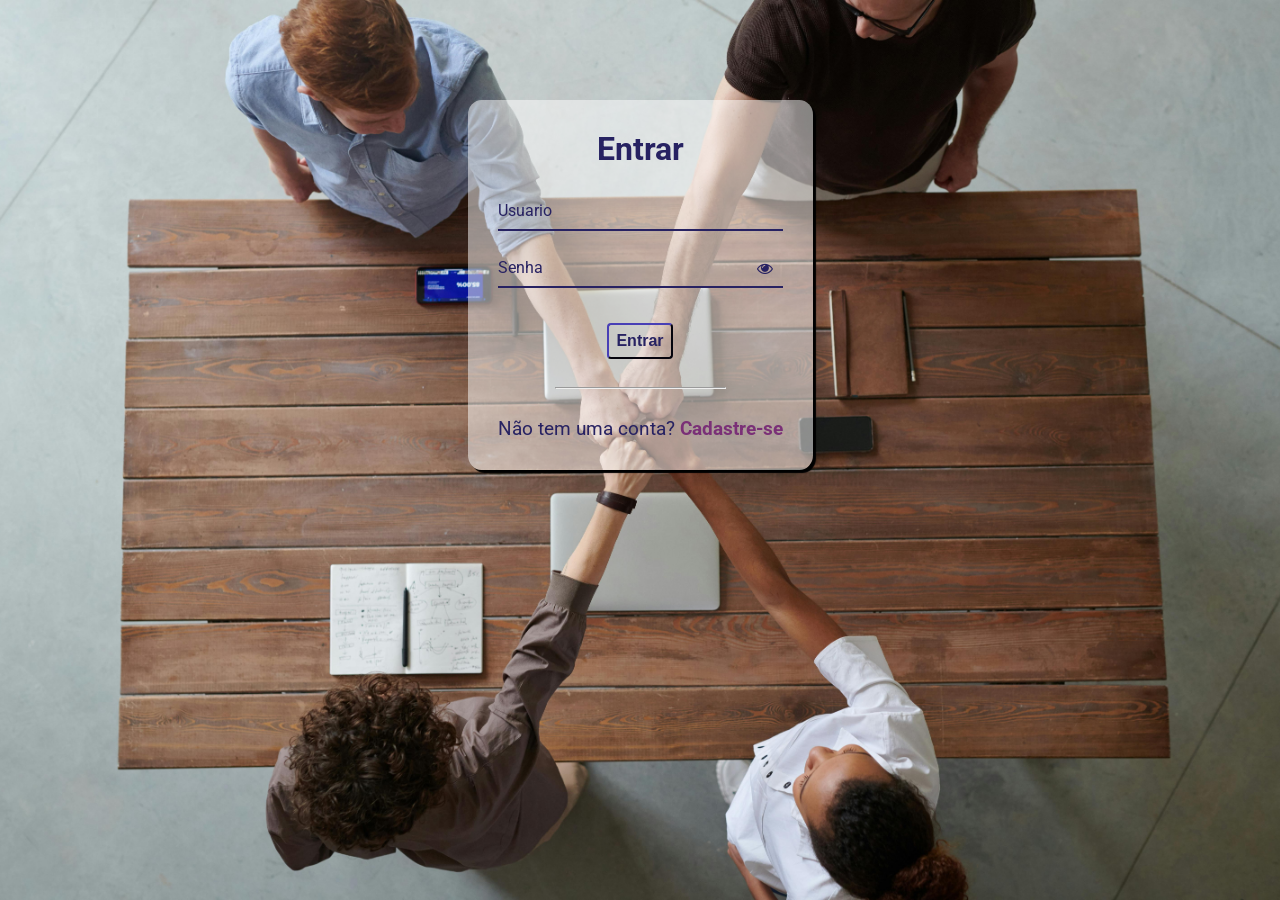
==== pages/index.html @ c63622c8 "Revert "Lista de Funcionários"" ====
<!DOCTYPE html>
<html lang="pt-BR">

<head>
  <!-- Metadados Iniciais -->
  <meta charset="UTF-8" />
  <meta http-equiv="X-UA-Compatible" content="IE=edge" />
  <meta name="viewport" content="width=device-width, initial-scale=1.0" />
  <meta name="description" content="Página principal do sistema de cadastro de funcionários" />
  <meta name="keywords" content="cadastro, funcionários, sistema" />
  <meta name="authors" content="Guilherme, Etienne, Paulo" />
  <!-- Título, Ícone da Página, Âncoras -->
  <link rel="stylesheet" href="../styles/index.css">
  <title>Início</title>
</head>

<body class="corpo">
  <header class="cabecalho">
    <h1 id="logado"></h1>
    <button class="clique_sair">Sair</button>
    <img src="../assets/logo_project.jpg" alt="Descrição da imagem" class="logo">
  </header>
  <main class="principal">
    <h2 class="saudacoes">Bem-vindo à Cadastro de funcionários!</h2>
    <div class="caixa_apresentacao">

    </div>
    <div class="caixa_apresentacao">

    </div>
    <div class="caixa_apresentacao">

    </div>
    <div class="container">
      <div class="card">
        <h1 class="forms_titulo">Entre com os dados do funcionário:</h1>

        <form class="formulario">

          <div class="label-float">
            <input type="text" id="Nome" required />
            <label id="userLabel" for="Nome">Nome:</label>
          </div>

          <div class="label-float">
            <input type="number" id="cpf" name="cpf" required>
            <label id="userlabel" for="cpf"> CPF: </label>
          </div>

          <div class="label-float">
            <input type="email" id="email" name="email" required>
            <label id="userLabel" for="email"> Email </label>
          </div>


          <div class="label-float">
            <input type="text" id="funcao" name="funcao" required>
            <label id="userLabel" for="função"> Função: </label>
          </div>

          <div class="label-float">
            <input type="number" id="salario" name="salario" required>
            <label id="userlabel" for="salario"> Salário líquido: </label>
          </div>
          <div class="label-float">
            <input type="number" id="salario" name="salario" required>
            <label id="userlabel" for="salario"> Salário bruto: </label>
          </div>


          <div class="justify-center">
            <button type="submit" class="enviar"> enviar </button>
          </div>

          <p><a href="signin.html">
              Entre
            </a></p>
        </form>
      </div>


      </form>
  </main>
  <footer class="rodape">
    <p>© <b>Cadastro de funcionários.</b> Todos os direitos reservados.</p>
  </footer>
  <script src="../scripts/index.js" defer></script>
</body>

</html>
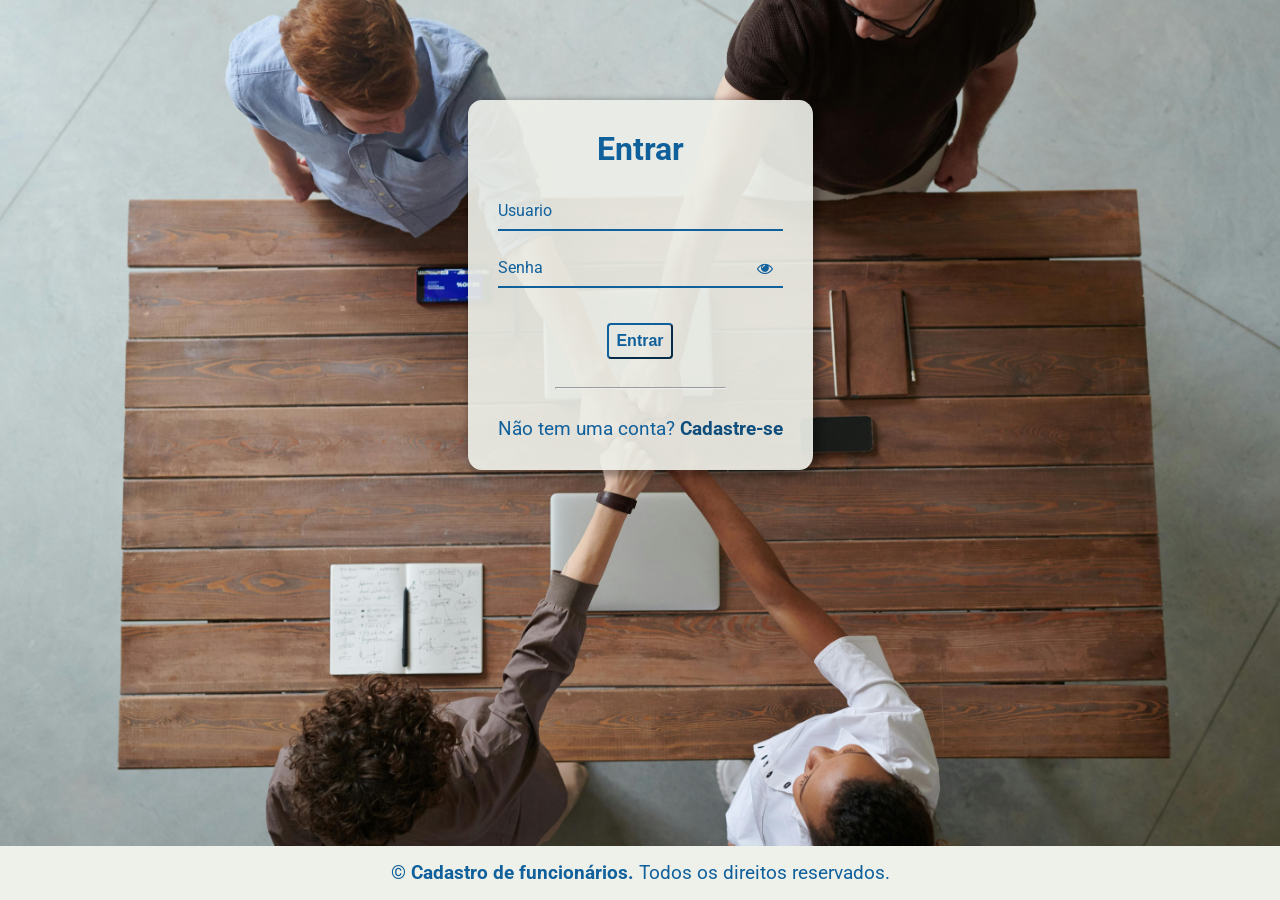
==== commit 32a7c7cc: "feat: adicona rodapé responsivo à página de login" ====
--- a/pages/index.html
+++ b/pages/index.html
@@ -1,90 +1,87 @@
-<!DOCTYPE html>
-<html lang="pt-BR">
-
-<head>
-  <!-- Metadados Iniciais -->
-  <meta charset="UTF-8" />
-  <meta http-equiv="X-UA-Compatible" content="IE=edge" />
-  <meta name="viewport" content="width=device-width, initial-scale=1.0" />
-  <meta name="description" content="Página principal do sistema de cadastro de funcionários" />
-  <meta name="keywords" content="cadastro, funcionários, sistema" />
-  <meta name="authors" content="Guilherme, Etienne, Paulo" />
-  <!-- Título, Ícone da Página, Âncoras -->
-  <link rel="stylesheet" href="../styles/index.css">
-  <title>Início</title>
-</head>
-
-<body class="corpo">
-  <header class="cabecalho">
-    <h1 id="logado"></h1>
-    <button class="clique_sair">Sair</button>
-    <img src="../assets/logo_project.jpg" alt="Descrição da imagem" class="logo">
-  </header>
-  <main class="principal">
-    <h2 class="saudacoes">Bem-vindo à Cadastro de funcionários!</h2>
-    <div class="caixa_apresentacao">
-
-    </div>
-    <div class="caixa_apresentacao">
-
-    </div>
-    <div class="caixa_apresentacao">
-
-    </div>
-    <div class="container">
-      <div class="card">
-        <h1 class="forms_titulo">Entre com os dados do funcionário:</h1>
-
-        <form class="formulario">
-
-          <div class="label-float">
-            <input type="text" id="Nome" required />
-            <label id="userLabel" for="Nome">Nome:</label>
-          </div>
-
-          <div class="label-float">
-            <input type="number" id="cpf" name="cpf" required>
-            <label id="userlabel" for="cpf"> CPF: </label>
-          </div>
-
-          <div class="label-float">
-            <input type="email" id="email" name="email" required>
-            <label id="userLabel" for="email"> Email </label>
-          </div>
-
-
-          <div class="label-float">
-            <input type="text" id="funcao" name="funcao" required>
-            <label id="userLabel" for="função"> Função: </label>
-          </div>
-
-          <div class="label-float">
-            <input type="number" id="salario" name="salario" required>
-            <label id="userlabel" for="salario"> Salário líquido: </label>
-          </div>
-          <div class="label-float">
-            <input type="number" id="salario" name="salario" required>
-            <label id="userlabel" for="salario"> Salário bruto: </label>
-          </div>
-
-
-          <div class="justify-center">
-            <button type="submit" class="enviar"> enviar </button>
-          </div>
-
-          <p><a href="signin.html">
-              Entre
-            </a></p>
-        </form>
-      </div>
-
-
-      </form>
-  </main>
-  <footer class="rodape">
-    <p>© <b>Cadastro de funcionários.</b> Todos os direitos reservados.</p>
-  </footer>
-  <script src="../scripts/index.js" defer></script>
-</body>
-
+<!DOCTYPE html>
+<html lang="pt-BR">
+
+<head>
+  <!-- Metadados Iniciais -->
+  <meta charset="UTF-8" />
+  <meta http-equiv="X-UA-Compatible" content="IE=edge" />
+  <meta name="viewport" content="width=device-width, initial-scale=1.0" />
+  <meta name="description" content="Página principal do sistema de cadastro de funcionários" />
+  <meta name="keywords" content="cadastro, funcionários, sistema" />
+  <meta name="authors" content="Guilherme, Etienne, Paulo, Júnior" />
+  <!-- Título, Ícone da Página, Âncoras -->
+  <link rel="stylesheet" href="../styles/index.css">
+  <title>Início</title>
+</head>
+
+<body class="corpo">
+  <header class="cabecalho">
+    <h1 id="logado"></h1>
+    <button class="clique_sair">Sair</button>
+    <img src="../assets/logo_project.jpg" alt="Descrição da imagem" class="logo">
+  </header>
+  <main class="principal">
+    <h2 class="saudacoes">Bem-vindo à Cadastro de funcionários!</h2>
+    <div class="caixa_apresentacao">
+
+    </div>
+    <div class="caixa_apresentacao">
+
+    </div>
+    <div class="caixa_apresentacao">
+
+    </div>
+    <div class="container">
+      <div class="card">
+        <h1 class="forms_titulo">Entre com os dados do funcionário:</h1>
+
+        <form class="formulario">
+
+          <div class="label-float">
+            <input type="text" id="Nome" required />
+            <label id="userLabel" for="Nome">Nome:</label>
+          </div>
+
+          <div class="label-float">
+            <input type="number" id="cpf" name="cpf" required>
+            <label id="userlabel" for="cpf"> CPF: </label>
+          </div>
+
+          <div class="label-float">
+            <input type="email" id="email" name="email" required>
+            <label id="userLabel" for="email"> Email </label>
+          </div>
+
+
+          <div class="label-float">
+            <input type="text" id="funcao" name="funcao" required>
+            <label id="userLabel" for="função"> Função: </label>
+          </div>
+
+          <div class="label-float">
+            <input type="number" id="salario" name="salario" required>
+            <label id="userlabel" for="salario"> Salário líquido: </label>
+          </div>
+          <div class="label-float">
+            <input type="number" id="salario" name="salario" required>
+            <label id="userlabel" for="salario"> Salário bruto: </label>
+          </div>
+
+
+          <div class="justify-center">
+            <button type="submit" class="enviar"> enviar </button>
+            <button type="button" class="btn-lista" onclick="goToList()">lista</button>
+          </div>
+        </form>
+      </div>
+
+
+      </form>
+  </main>
+  <footer class="rodape">
+    <p>© <b>Cadastro de funcionários.</b> Todos os direitos reservados.</p>
+  </footer>
+  <script src="../scripts/index.js" defer></script>
+</body>
+
 </html>
--- a/styles/index.css
+++ b/styles/index.css
@@ -0,0 +1,209 @@
+@charset "UTF-8";
+
+:root {
+  --card-background-color: #eef0eae8;
+  --principal-background-color: #105f9c40;
+  --primary-color: #10609c;
+  --secondary-color: #f26b10;
+  --shadow-color: rgba(0, 0, 0, 0.3);
+  --accent-color: #399f1f;
+  --link-color: #0e4d7c;
+  --default-color: #eef0ea;
+  --font-family: 'Roboto', sans-serif;
+}
+
+* {
+  box-sizing: border-box;
+  margin: 0;
+  padding: 0;
+}
+
+.corpo {
+  height: 100%;
+  width: 100%;
+  font-family: var(--font-family);
+  background-image: url('../assets/pexels-fauxels-3184430.jpg');
+  background-repeat: no-repeat;
+  background-size: cover;
+  background-attachment: fixed;
+  background-position: center center;
+  color: var(--default-color);
+}
+
+.cabecalho {
+  background-color: var(--primary-color);
+  color: var(--default-color);
+  padding: 1rem;
+  display: flex;
+}
+
+.cabecalho .logo {
+  width: 150px;
+  height: 150px;
+  border-radius: 50%;
+  border: solid .2rem var(--shadow-color);
+  margin-left: auto;
+  cursor: pointer;
+}
+
+.cabecalho .clique_sair {
+  background-color: var(--default-color);
+  border: none;
+  border-radius: 5px;
+  cursor: pointer;
+  padding: 10px 25px;
+  height: 50%;
+  align-self: center;
+  margin: 0 0 0 25px;
+  transition: all .2s ease-out;
+}
+
+.cabecalho .clique_sair:hover {
+  background-color: var(--secondary-color);
+  transform: scale(1.1);
+}
+
+.cabecalho .clique_sair:active {
+  transform: scale(.9);
+}
+
+.cabecalho #logado {
+  border-left: solid 5px var(--default-color);
+  padding: 10px 0 10px 1rem;
+  height: 50%;
+  align-self: center;
+  letter-spacing: 1px;
+}
+
+.principal {
+  display: flex;
+  padding: 1rem 16rem;
+  align-items: center;
+  justify-content: center;
+  width: 100;
+  margin: auto;
+  background-color: var(--principal-background-color);
+
+}
+
+.principal .caixa_apresentacao {
+  max-width: 100px;
+  max-height: 100px;
+}
+
+.rodape {
+  background-color: var(--default-color);
+  text-align: center;
+  padding: 1rem;
+ }
+
+.container {
+  display: flex;
+  justify-content: center;
+  width: 100%;
+  margin-top: 100px;
+}
+
+.card {
+  background-color: var(--card-background-color);
+  padding: 30px;
+  border-radius: 4%;
+  box-shadow: 3px 3px 6px 3px var(--shadow-color);
+}
+
+.forms_titulo {
+  text-align: center;
+  margin-bottom: 20px;
+  color: var(--primary-color);
+}
+
+.label-float input {
+  width: 100%;
+  padding: 5px 5px;
+  display: inline-block;
+  border: 0;
+  border-bottom: 2px solid var(--primary-color);
+  background-color: transparent;
+  outline: none;
+  min-width: 180px;
+  font-size: 16px;
+  transition: all .3s ease-out;
+  border-radius: 0;
+
+}
+
+.label-float {
+  position: relative;
+  padding-top: 13px;
+  margin-top: 5%;
+  margin-bottom: 5%;
+}
+
+.label-float input:focus {
+  border-bottom: 2px solid var(--accent-color);
+}
+
+.label-float label {
+  color: var(--primary-color);
+  pointer-events: none;
+  position: absolute;
+  top: 0;
+  left: 0;
+  margin-top: 13px;
+  transition: all .3s ease-out;
+}
+
+.label-float input:focus+label,
+.label-float input:valid+label {
+  font-size: 13px;
+  margin-top: 0;
+  color: var(--accent-color);
+}
+
+button {
+  background-color: transparent;
+  border-color: var(--primary-color);
+  color: var(--primary-color);
+  padding: 7px;
+  font-weight: bold;
+  font-size: 12pt;
+  margin-top: 20px;
+  border-radius: 4px;
+  cursor: pointer;
+  outline: none;
+  transition: all .4s ease-out;
+}
+
+button:hover {
+  background-color: var(--primary-color);
+  color: var(--default-color);
+}
+
+.justify-center {
+  display: flex;
+  justify-content: center;
+  gap: 3px;
+}
+
+p {
+  color: var(--primary-color);
+  font-size: 14pt;
+  text-align: center;
+}
+
+.fa-eye {
+  position: absolute;
+  top: 15px;
+  right: 10px;
+  cursor: pointer;
+  color: var(--primary-color);
+}
+
+#msgError {
+  text-align: center;
+  color: var(--default-color);
+  background-color: var(--secondary-color);
+  padding: 10px;
+  border-radius: 4px;
+  display: none;
+}
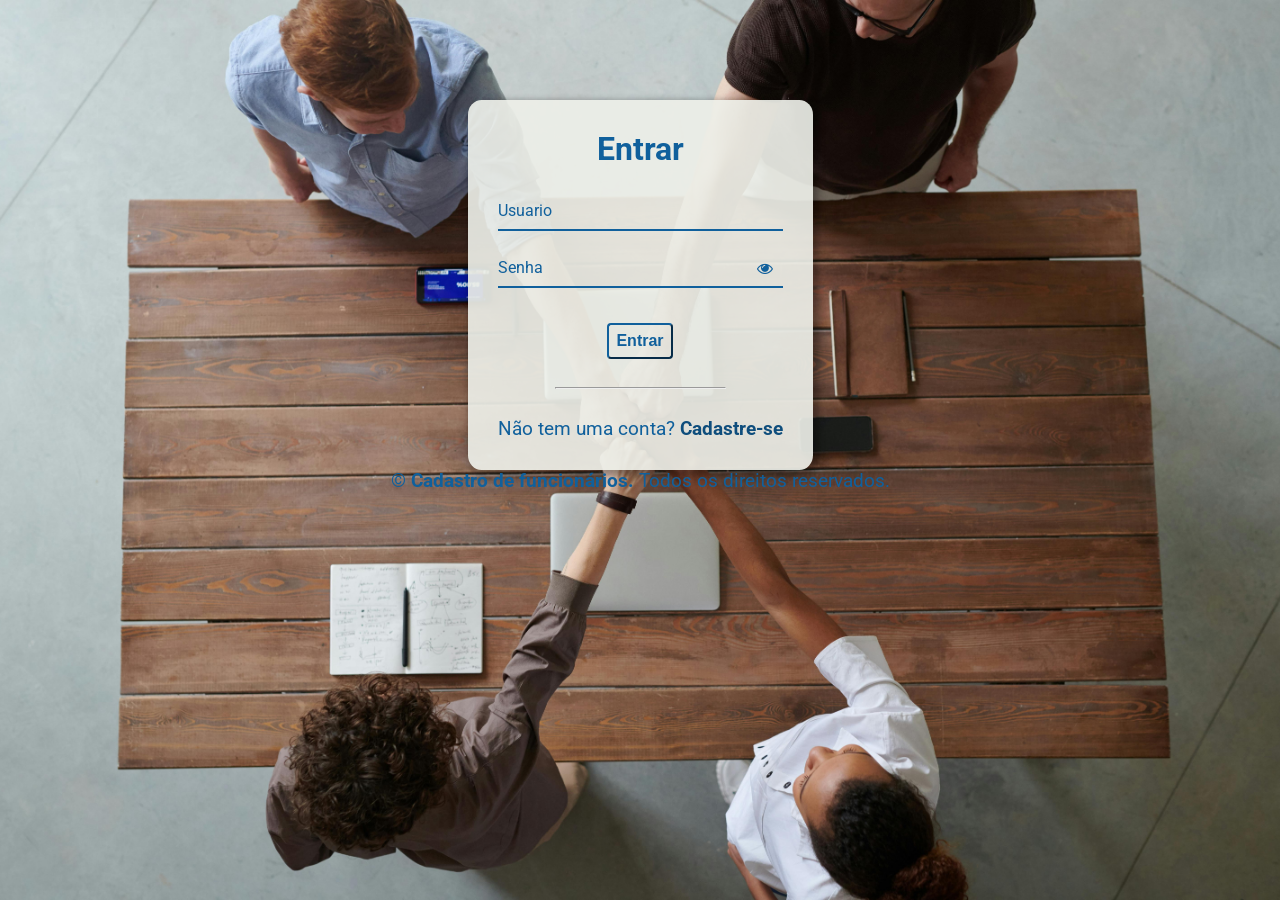
==== commit 61243f3b: "style: ajusta o layout responsivo da página index" ====
--- a/pages/index.html
+++ b/pages/index.html
@@ -16,9 +16,10 @@
 
 <body class="corpo">
   <header class="cabecalho">
+    <img class="logo"src="../assets/logo_project.jpg" alt="Logotipo do projeto">
     <h1 id="logado"></h1>
     <button class="clique_sair">Sair</button>
-    <img src="../assets/logo_project.jpg" alt="Descrição da imagem" class="logo">
+    
   </header>
   <main class="principal">
     <h2 class="saudacoes">Bem-vindo à Cadastro de funcionários!</h2>
@@ -80,8 +81,8 @@
   </main>
   <footer class="rodape">
     <p>© <b>Cadastro de funcionários.</b> Todos os direitos reservados.</p>
-  </footer>
-  <script src="../scripts/index.js" defer></script>
+  </footer>  
 </body>
+<script src="../scripts/index.js" defer></script>
 
 </html>
--- a/styles/index.css
+++ b/styles/index.css
@@ -19,13 +19,14 @@
 }
 
 .corpo {
-  height: 100%;
-  width: 100%;
+  min-height: 100vh;
+  display: flex;
+  flex-direction: column;
+
   font-family: var(--font-family);
   background-image: url('../assets/pexels-fauxels-3184430.jpg');
   background-repeat: no-repeat;
   background-size: cover;
-  background-attachment: fixed;
   background-position: center center;
   color: var(--default-color);
 }
@@ -35,15 +36,22 @@
   color: var(--default-color);
   padding: 1rem;
   display: flex;
+  align-items: center;
+  gap: 1rem;
+  flex-wrap: wrap;
 }
 
 .cabecalho .logo {
-  width: 150px;
-  height: 150px;
+  width: 100px;
+  height: 100px;
   border-radius: 50%;
-  border: solid .2rem var(--shadow-color);
-  margin-left: auto;
-  cursor: pointer;
+  margin-right: auto;
+}
+
+.cabecalho h1,
+.clique_sair {
+  font-size: 16px;
+  letter-spacing: 1px;
 }
 
 .cabecalho .clique_sair {
@@ -60,7 +68,7 @@
 
 .cabecalho .clique_sair:hover {
   background-color: var(--secondary-color);
-  transform: scale(1.1);
+  transform: scale(1.05);
 }
 
 .cabecalho .clique_sair:active {
@@ -76,14 +84,14 @@
 }
 
 .principal {
-  display: flex;
-  padding: 1rem 16rem;
+  flex: 1;
+  display: flex;
+  flex-direction: column;
   align-items: center;
-  justify-content: center;
-  width: 100;
-  margin: auto;
+
+  padding: 2rem;
+  width: 100%;
   background-color: var(--principal-background-color);
-
 }
 
 .principal .caixa_apresentacao {
@@ -91,24 +99,21 @@
   max-height: 100px;
 }
 
-.rodape {
-  background-color: var(--default-color);
-  text-align: center;
-  padding: 1rem;
- }
-
 .container {
   display: flex;
   justify-content: center;
   width: 100%;
-  margin-top: 100px;
+  margin-top: 2rem;
 }
 
 .card {
   background-color: var(--card-background-color);
   padding: 30px;
-  border-radius: 4%;
+  border-radius: 16px;
   box-shadow: 3px 3px 6px 3px var(--shadow-color);
+
+  width: 100%;
+  max-width: 420px;
 }
 
 .forms_titulo {
@@ -129,7 +134,6 @@
   font-size: 16px;
   transition: all .3s ease-out;
   border-radius: 0;
-
 }
 
 .label-float {
@@ -206,4 +210,53 @@
   padding: 10px;
   border-radius: 4px;
   display: none;
+}
+
+.rodape {
+  background-color: var(--default-color);
+  text-align: center;
+  padding: 1rem;
+  width: 100%;
+}
+
+.saudacoes {
+  margin-bottom: 1.5rem;
+  color: var(--default-color);
+  text-align: center;
+}
+
+@media screen and (max-width: 600px) {
+
+  .cabecalho {
+    flex-direction: column;
+    text-align: center;
+  }
+
+  .cabecalho .logo {
+    margin: 0;
+  }
+
+  .principal {
+    padding: 1.5rem 1rem;
+  }
+
+  .card {
+    padding: 20px;
+  }
+
+  .justify-center {
+    flex-direction: column;
+    gap: 10px;
+  }
+
+  .rodape p {
+    max-width: 260px;
+    margin: 0 auto;
+    line-height: 1.4;
+  }
+
+  .saudacoes {
+    text-align: center;
+    margin-bottom: 1rem;
+  }
 }
